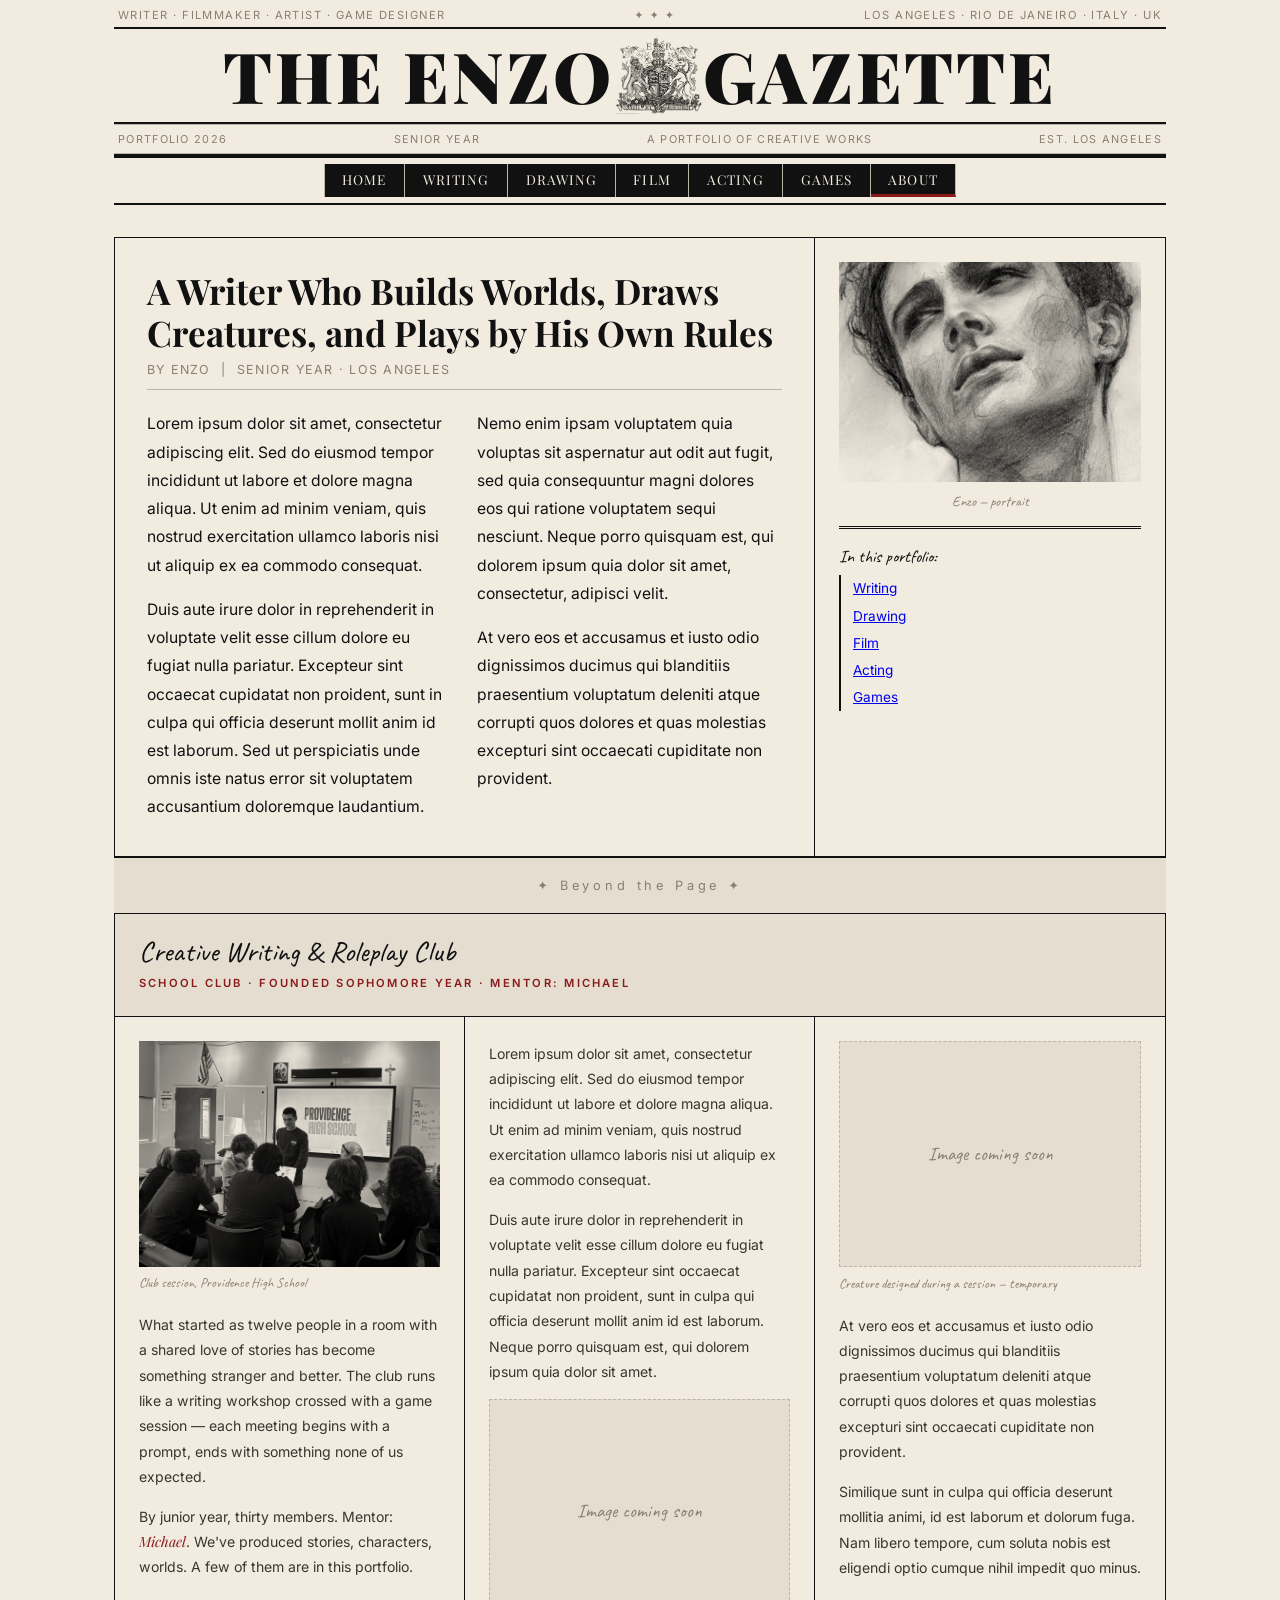
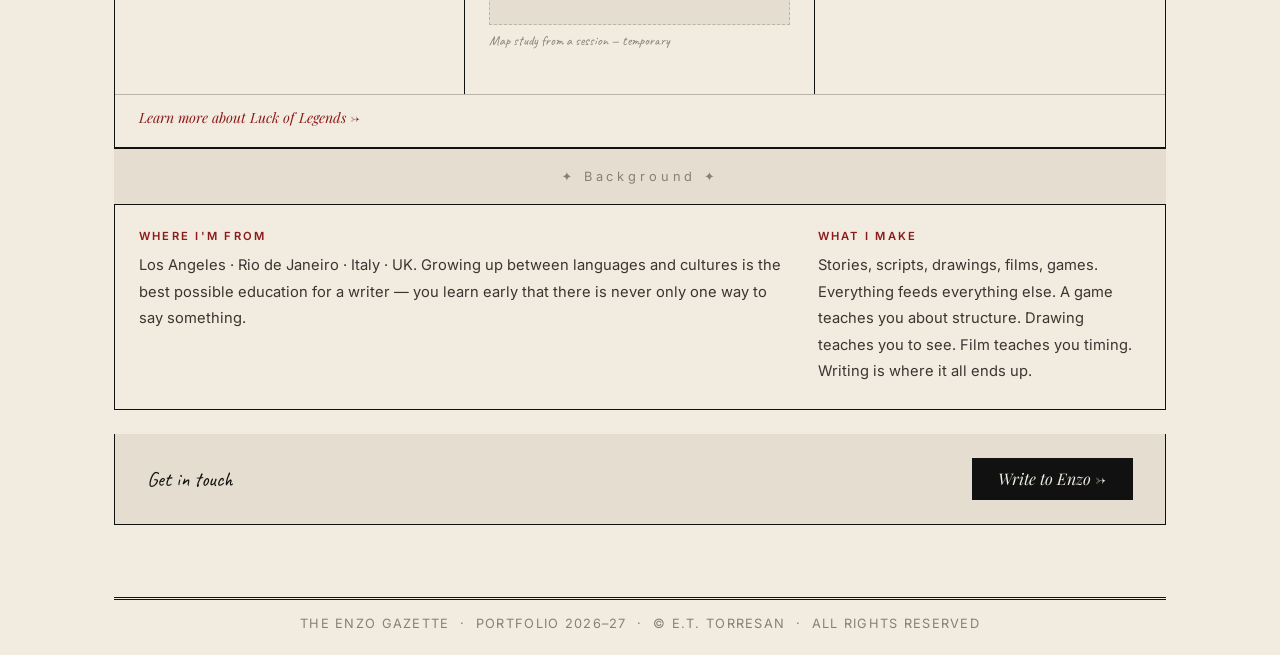
==== about.html @ 315db7a4 "first commit lets move this online, this is the first version" ====
<!DOCTYPE html>
<html lang="en">
<head>
  <meta charset="UTF-8" />
  <meta name="viewport" content="width=device-width, initial-scale=1.0" />
  <title>About — Enzo</title>
  <link rel="stylesheet" href="style.css" />
  <link href="https://fonts.googleapis.com/css2?family=Playfair+Display:ital,wght@0,700;0,900;1,700&family=Inter:wght@400;500&family=Caveat:wght@600&display=swap" rel="stylesheet" />
</head>
<body>

  <header class="masthead">

    <div class="masthead-motto-bar">
      <span>Writer · Filmmaker · Artist · Game Designer</span>
      <span>✦ ✦ ✦</span>
      <span>Los Angeles · Rio de Janeiro · Italy · UK</span>
    </div>

    <div class="masthead-border"></div>

    <a href="index.html" class="masthead-title-link">
      <div class="masthead-title-row">
        <span class="masthead-half">THE ENZO</span>
        <div class="masthead-crest">
          <img src="assets/coatarms.jpeg" alt="Coat of Arms" />
        </div>
        <span class="masthead-half">GAZETTE</span>
      </div>
    </a>

    <div class="masthead-border"></div>

    <div class="masthead-info-bar">
      <span>Portfolio 2026</span>
      <span>Senior Year</span>
      <span>A Portfolio of Creative Works</span>
      <span>Est. Los Angeles</span>
    </div>

    <div class="masthead-border thick"></div>

    <nav class="broadsheet-nav">
      <a href="index.html">Home</a>
      <a href="writing.html">Writing</a>
      <a href="drawing.html">Drawing</a>
      <a href="film.html">Film</a>
      <a href="acting.html">Acting</a>
      <a href="board-games.html">Games</a>
      <a href="about.html" class="nav-active">About</a>
    </nav>
    <div class="masthead-border"></div>
  </header>

  <main class="broadsheet-main">

    <div class="broadsheet-grid">

      <article class="col-wide">
        <h2 class="article-headline">A Writer Who Builds Worlds, Draws Creatures, and Plays by His Own Rules</h2>
        <div class="article-byline">By Enzo &nbsp;|&nbsp; Senior Year · Los Angeles</div>
        <div class="article-body">
          <p>Lorem ipsum dolor sit amet, consectetur adipiscing elit. Sed do eiusmod tempor incididunt ut labore et dolore magna aliqua. Ut enim ad minim veniam, quis nostrud exercitation ullamco laboris nisi ut aliquip ex ea commodo consequat.</p>
          <p>Duis aute irure dolor in reprehenderit in voluptate velit esse cillum dolore eu fugiat nulla pariatur. Excepteur sint occaecat cupidatat non proident, sunt in culpa qui officia deserunt mollit anim id est laborum. Sed ut perspiciatis unde omnis iste natus error sit voluptatem accusantium doloremque laudantium.</p>
          <p>Nemo enim ipsam voluptatem quia voluptas sit aspernatur aut odit aut fugit, sed quia consequuntur magni dolores eos qui ratione voluptatem sequi nesciunt. Neque porro quisquam est, qui dolorem ipsum quia dolor sit amet, consectetur, adipisci velit.</p>
          <p>At vero eos et accusamus et iusto odio dignissimos ducimus qui blanditiis praesentium voluptatum deleniti atque corrupti quos dolores et quas molestias excepturi sint occaecati cupiditate non provident.</p>
        </div>
      </article>

      <aside class="col-narrow hero-image-col">
        <figure>
          <img src="assets/portrait-temp.jpeg" alt="Enzo" />
          <figcaption>Enzo — portrait</figcaption>
        </figure>
        <div class="sidebar-rule"></div>
        <div class="sidebar-note">
          <span class="handwritten">In this portfolio:</span>
          <ul>
            <li><a href="writing.html">Writing</a></li>
            <li><a href="drawing.html">Drawing</a></li>
            <li><a href="film.html">Film</a></li>
            <li><a href="acting.html">Acting</a></li>
            <li><a href="board-games.html">Games</a></li>
          </ul>
        </div>
      </aside>

    </div>

    <div class="section-rule">✦ Beyond the Page ✦</div>

    <div class="club-section" id="club">

      <div class="club-masthead">
        <span class="handwritten large">Creative Writing &amp; Roleplay Club</span>
        <div class="col-label" style="margin-top:0.3rem;">School Club · Founded Sophomore Year · Mentor: Michael</div>
      </div>

      <div class="club-columns">

        <div class="club-col">
        <div class="club-figure">
            <img src="assets/2026club.jpg" alt="Club session at Providence High School" style="width:100%;display:block;filter:grayscale(1) contrast(1.05);mix-blend-mode:multiply;" />
            <p class="club-fig-caption">Club session, Providence High School</p>
          </div>
          <p>What started as twelve people in a room with a shared love of stories has become something stranger and better. The club runs like a writing workshop crossed with a game session — each meeting begins with a prompt, ends with something none of us expected.</p>
          <p>By junior year, thirty members. Mentor: <a href="https://www.luckoflegends.com/" target="_blank" rel="noopener" class="col-link">Michael</a>. We've produced stories, characters, worlds. A few of them are in this portfolio.</p>
        </div>

        <div class="club-col">
          <p>Lorem ipsum dolor sit amet, consectetur adipiscing elit. Sed do eiusmod tempor incididunt ut labore et dolore magna aliqua. Ut enim ad minim veniam, quis nostrud exercitation ullamco laboris nisi ut aliquip ex ea commodo consequat.</p>
          <p>Duis aute irure dolor in reprehenderit in voluptate velit esse cillum dolore eu fugiat nulla pariatur. Excepteur sint occaecat cupidatat non proident, sunt in culpa qui officia deserunt mollit anim id est laborum. Neque porro quisquam est, qui dolorem ipsum quia dolor sit amet.</p>
          <div class="club-figure">
            <div class="video-placeholder" style="aspect-ratio:4/3;">
              <span class="handwritten" style="font-size:1.2rem;">Image coming soon</span>
            </div>
            <p class="club-fig-caption">Map study from a session — temporary</p>
          </div>
        </div>

        <div class="club-col">
          <div class="club-figure">
            <div class="video-placeholder" style="aspect-ratio:4/3;">
              <span class="handwritten" style="font-size:1.2rem;">Image coming soon</span>
            </div>
            <p class="club-fig-caption">Creature designed during a session — temporary</p>
          </div>
          <p>At vero eos et accusamus et iusto odio dignissimos ducimus qui blanditiis praesentium voluptatum deleniti atque corrupti quos dolores et quas molestias excepturi sint occaecati cupiditate non provident.</p>
          <p>Similique sunt in culpa qui officia deserunt mollitia animi, id est laborum et dolorum fuga. Nam libero tempore, cum soluta nobis est eligendi optio cumque nihil impedit quo minus.</p>
        </div>

      </div>

      <div style="padding: 0.75rem 1.5rem 1.25rem; border-top: 1px solid var(--rule);">
        <a href="https://www.luckoflegends.com/" target="_blank" rel="noopener" class="col-link">Learn more about Luck of Legends →</a>
      </div>

    </div>

    <div class="section-rule">✦ Background ✦</div>

    <article class="broadsheet-piece full-width-piece" id="background">
      <div class="broadsheet-grid" style="border:none; gap:2rem;">
        <div>
          <div class="col-label">Where I'm From</div>
          <p style="font-size:0.92rem; line-height:1.8; color:var(--ink-mid); margin-top:0.5rem;">Los Angeles · Rio de Janeiro · Italy · UK. Growing up between languages and cultures is the best possible education for a writer — you learn early that there is never only one way to say something.</p>
        </div>
        <div>
          <div class="col-label">What I Make</div>
          <p style="font-size:0.92rem; line-height:1.8; color:var(--ink-mid); margin-top:0.5rem;">Stories, scripts, drawings, films, games. Everything feeds everything else. A game teaches you about structure. Drawing teaches you to see. Film teaches you timing. Writing is where it all ends up.</p>
        </div>
      </div>
    </article>

    <div class="contact-strip">
      <span class="handwritten" style="font-size:1.3rem;">Get in touch</span>
      <a href="mailto:your@email.com" class="contact-btn">Write to Enzo →</a>
    </div>

  </main>

  <footer class="broadsheet-footer">
    <div class="footer-rule"></div>
    <p>The Enzo Gazette &nbsp;·&nbsp; Portfolio 2026–27 &nbsp;·&nbsp; © E.T. Torresan &nbsp;·&nbsp; All rights reserved</p>
  </footer>

</body>
</html>
---- style.css ----
/* ============================================
   V2 — THE BROADSHEET
   Editorial newspaper grid
   Structured, typographic, bold masthead
   Monochrome with sepia warmth
   ============================================ */

*, *::before, *::after { box-sizing: border-box; margin: 0; padding: 0; }

:root {
  --paper: #f2ece0;
  --paper-mid: #e5ddd0;
  --ink: #111;
  --ink-mid: #3a3530;
  --ink-faint: #888070;
  --rule: #bbb5a8;
  --red: #8b1a1a;
}

body {
  background: var(--paper);
  color: var(--ink);
  font-family: 'Inter', system-ui, sans-serif;
  max-width: 1100px;
  margin: 0 auto;
  padding: 0 1.5rem;
}

/* ---- MASTHEAD ---- */
.masthead {
  padding: 0.5rem 0 0;
  text-align: center;
}

.masthead-motto-bar {
  display: flex;
  justify-content: space-between;
  align-items: center;
  font-size: 0.7rem;
  letter-spacing: 0.13em;
  text-transform: uppercase;
  color: var(--ink-faint);
  padding: 0 0.25rem 0.3rem;
}

.masthead-border {
  border-top: 2px solid var(--ink);
  margin: 0;
}

.masthead-border.thick {
  border-top: 4px solid var(--ink);
  margin: 0;
}

/* Split title with crest */
.masthead-title-link {
  text-decoration: none;
  color: inherit;
  display: block;
}

.masthead-title-link:hover .masthead-half {
  opacity: 0.7;
}

.masthead-title-row {
  display: flex;
  align-items: center;
  justify-content: center;
  gap: 0;
  padding: 0.1rem 0;
}

.masthead-half {
  font-family: 'Playfair Display', 'Times New Roman', serif;
  font-size: clamp(2rem, 5.5vw, 4.5rem);
  font-weight: 900;
  letter-spacing: 0.04em;
  line-height: 1;
  flex: 0 0 auto;
  white-space: nowrap;
}

.masthead-half:first-child { text-align: right; }
.masthead-half:last-child  { text-align: left; }

.masthead-crest {
  flex-shrink: 0;
  width: clamp(55px, 7vw, 90px);
  height: clamp(55px, 7vw, 90px);
  display: flex;
  align-items: center;
  justify-content: center;
}

.masthead-crest img {
  width: 100%;
  height: 100%;
  object-fit: contain;
  filter: grayscale(1) contrast(1.1);
  mix-blend-mode: multiply;
}

.masthead-info-bar {
  display: flex;
  justify-content: space-between;
  align-items: center;
  font-size: 0.68rem;
  letter-spacing: 0.12em;
  text-transform: uppercase;
  color: var(--ink-faint);
  padding: 0.45rem 0.25rem;
  border-top: 1px solid var(--rule);
  border-bottom: 1px solid var(--rule);
  margin: 0;
}

/* ---- NAV ---- */
.broadsheet-nav {
  display: flex;
  justify-content: center;
  gap: 0;
  flex-wrap: wrap;
  padding: 0.4rem 0;
}

.broadsheet-nav a {
  font-family: 'Playfair Display', serif;
  font-size: 0.85rem;
  letter-spacing: 0.08em;
  text-transform: uppercase;
  color: var(--paper);
  background: var(--ink);
  text-decoration: none;
  padding: 0.35rem 1.1rem;
  border-right: 1px solid var(--rule);
  transition: background 0.12s, color 0.12s;
}

.broadsheet-nav a:first-child { border-left: 1px solid var(--rule); }
.broadsheet-nav a:hover { background: var(--paper); color: var(--ink); }
.broadsheet-nav a.nav-active {
  background: var(--ink);
  color: var(--paper);
  border-bottom: 3px solid var(--red);
}

/* ---- MAIN GRID ---- */
.broadsheet-main {
  padding: 2rem 0 3rem;
}

.broadsheet-grid {
  display: grid;
  grid-template-columns: 2fr 1fr;
  gap: 0;
  border: 1.5px solid var(--ink);
  margin-bottom: 0;
}

.col-wide {
  padding: 2rem;
  border-right: 1.5px solid var(--ink);
}

.col-narrow {
  padding: 1.5rem;
}

/* ---- HERO ARTICLE ---- */
.article-headline {
  font-family: 'Playfair Display', serif;
  font-size: clamp(1.4rem, 3vw, 2.2rem);
  font-weight: 700;
  line-height: 1.2;
  margin-bottom: 0.5rem;
}

.article-byline {
  font-size: 0.78rem;
  letter-spacing: 0.1em;
  text-transform: uppercase;
  color: var(--ink-faint);
  margin-bottom: 1.25rem;
  padding-bottom: 0.75rem;
  border-bottom: 1px solid var(--rule);
}

.article-body {
  column-count: 2;
  column-gap: 1.5rem;
  column-fill: balance;
  margin-top: 0;
}

.article-body p {
  font-size: 0.98rem;
  line-height: 1.8;
  margin-bottom: 1rem;
}

.read-more {
  font-family: 'Playfair Display', serif;
  font-style: italic;
  font-size: 0.95rem;
  color: var(--red);
  text-decoration: none;
  border-bottom: 1px solid var(--red);
}

.read-more:hover { opacity: 0.7; }

/* ---- SIDEBAR ---- */
.hero-image-col figure {
  margin-bottom: 1rem;
}

.hero-image-col img,
.col-narrow figure img {
  width: 100%;
  max-height: 220px;
  object-fit: cover;
  filter: grayscale(1) contrast(1.05);
  mix-blend-mode: multiply;
}

.hero-image-col figcaption {
  font-family: 'Caveat', cursive;
  font-size: 0.9rem;
  color: var(--ink-faint);
  margin-top: 0.4rem;
  text-align: center;
}

.sidebar-rule {
  border-top: 3px double var(--ink);
  margin: 1rem 0;
}

.sidebar-note .handwritten {
  font-family: 'Caveat', cursive;
  font-size: 1.1rem;
  display: block;
  margin-bottom: 0.5rem;
}

.sidebar-note ul {
  list-style: none;
  font-size: 0.85rem;
  line-height: 2;
  color: var(--ink-mid);
  border-left: 2px solid var(--ink);
  padding-left: 0.75rem;
}

.section-rule-finger {
  height: 1.2rem;
  width: auto;
  vertical-align: middle;
  margin-right: 0.5rem;
  filter: grayscale(1) contrast(1.1);
  mix-blend-mode: multiply;
}

.section-rule-finger-flip {
  transform: scaleX(-1);
  margin-right: 0;
  margin-left: 0.5rem;
}

/* ---- SECTION RULE ---- */
.section-rule {
  text-align: center;
  font-size: 0.8rem;
  letter-spacing: 0.3em;
  color: var(--ink-faint);
  padding: 1.25rem 0;
  border-top: 1.5px solid var(--ink);
  border-bottom: 1.5px solid var(--ink);
  margin: 0;
  background: var(--paper-mid);
}

/* ---- BROADSHEET COLUMNS ---- */
.broadsheet-columns {
  display: grid;
  grid-template-columns: repeat(4, 1fr);
  border-left: 1.5px solid var(--ink);
  border-right: 1.5px solid var(--ink);
  border-bottom: 1.5px solid var(--ink);
}

.column-article {
  padding: 1.5rem;
  border-right: 1.5px solid var(--ink);
}

.column-article:last-child { border-right: none; }

.col-label {
  font-size: 0.7rem;
  letter-spacing: 0.2em;
  text-transform: uppercase;
  color: var(--red);
  margin-bottom: 0.6rem;
  font-weight: 600;
}

.column-article h3 {
  font-family: 'Playfair Display', serif;
  font-size: 1.15rem;
  font-weight: 700;
  margin-bottom: 0.6rem;
  line-height: 1.2;
}

.column-article p {
  font-size: 0.85rem;
  line-height: 1.7;
  color: var(--ink-mid);
  margin-bottom: 0.75rem;
}

.col-img {
  width: 100%;
  height: 110px;
  object-fit: cover;
  filter: grayscale(1) contrast(1.05);
  mix-blend-mode: multiply;
  margin-bottom: 0.75rem;
}

.col-link {
  font-family: 'Playfair Display', serif;
  font-style: italic;
  font-size: 0.88rem;
  color: var(--red);
  text-decoration: none;
}

.col-link:hover { text-decoration: underline; }

/* ---- CLUB STRIP ---- */
.club-strip {
  display: flex;
  align-items: center;
  gap: 2rem;
  padding: 1.5rem 1.5rem;
  border-left: 1.5px solid var(--ink);
  border-right: 1.5px solid var(--ink);
  border-bottom: 1.5px solid var(--ink);
  background: var(--paper-mid);
}

.club-text {
  flex: 1;
}

.handwritten { font-family: 'Caveat', cursive; }
.handwritten.large { font-size: 1.8rem; display: block; margin-bottom: 0.4rem; }

.club-text p {
  font-size: 0.9rem;
  color: var(--ink-mid);
  line-height: 1.6;
}

.club-img {
  width: 200px;
  height: 130px;
  object-fit: cover;
  filter: grayscale(1) contrast(1.1);
  mix-blend-mode: multiply;
  flex-shrink: 0;
}

/* ---- FOOTER ---- */
.broadsheet-footer {
  padding: 1.5rem 0;
  text-align: center;
}

.footer-rule {
  border-top: 3px double var(--ink);
  margin-bottom: 1rem;
}

.broadsheet-footer p {
  font-size: 0.8rem;
  letter-spacing: 0.1em;
  text-transform: uppercase;
  color: var(--ink-faint);
}

/* ---- WRITING PAGE ---- */
.writing-page-header {
  padding: 1.5rem 1.5rem 1rem;
  border-left: 1.5px solid var(--ink);
  border-right: 1.5px solid var(--ink);
  border-bottom: 1.5px solid var(--ink);
  background: var(--paper-mid);
}

.writing-page-title {
  font-family: 'Playfair Display', serif;
  font-size: clamp(1.5rem, 4vw, 2.5rem);
  font-weight: 900;
  margin: 0.3rem 0;
}

.writing-page-sub {
  font-family: 'Playfair Display', serif;
  font-style: italic;
  font-size: 0.95rem;
  color: var(--ink-faint);
}

.writing-grid { margin-top: 0; }

.broadsheet-piece { margin-bottom: 1.5rem; }

.piece-header-row {
  margin-bottom: 0.25rem;
}

.piece-header-block {
  display: flex;
  align-items: center;
  justify-content: space-between;
  gap: 1rem;
  margin-bottom: 0.5rem;
}

.piece-header-text {
  flex: 1;
}

.piece-header-text .col-label {
  margin-bottom: 0.25rem;
}

.piece-header-text .piece-headline {
  margin-bottom: 0;
}

.piece-title-row {
  display: flex;
  align-items: center;
  justify-content: space-between;
  gap: 1rem;
  margin-bottom: 0.5rem;
}

.piece-title-row .piece-headline {
  margin-bottom: 0;
  flex: 1;
}

.piece-headline {
  font-family: 'Playfair Display', serif;
  font-size: 1.6rem;
  font-weight: 700;
  margin-bottom: 1rem;
  line-height: 1.2;
}

.broadsheet-rule {
  border-top: 1px solid var(--rule);
  margin: 1.5rem 0;
}

.piece-thumb {
  width: 110px;
  height: 80px;
  flex-shrink: 0;
  margin-left: 1rem;
  background: var(--paper-mid);
  border: 1.5px dashed var(--rule);
  display: flex;
  align-items: center;
  justify-content: center;
  text-align: center;
  color: var(--ink-faint);
}

.piece-thumb-img {
  background: transparent;
  border: none;
}

.script-format .script-direction {
  font-size: 0.8rem;
  letter-spacing: 0.1em;
  text-transform: uppercase;
  color: var(--ink-faint);
  margin-bottom: 0.5rem;
}

.script-format .script-character {
  font-weight: 700;
  text-align: center;
  margin: 0.75rem 0 0.25rem;
  letter-spacing: 0.1em;
}

.script-format .script-line {
  margin-left: 15%;
  margin-right: 15%;
}

.full-width-piece {
  padding: 1.5rem;
  border-left: 1.5px solid var(--ink);
  border-right: 1.5px solid var(--ink);
  border-bottom: 1.5px solid var(--ink);
}

/* ---- CONTACT STRIP ---- */
.contact-strip {
  display: flex;
  align-items: center;
  justify-content: space-between;
  padding: 1.5rem 2rem;
  border-left: 1.5px solid var(--ink);
  border-right: 1.5px solid var(--ink);
  border-bottom: 1.5px solid var(--ink);
  background: var(--paper-mid);
}

.contact-btn {
  font-family: 'Playfair Display', serif;
  font-style: italic;
  font-size: 1rem;
  color: var(--paper);
  background: var(--ink);
  text-decoration: none;
  padding: 0.6rem 1.6rem;
  border: 1.5px solid var(--ink);
  transition: background 0.12s, color 0.12s;
}

.contact-btn:hover {
  background: var(--paper);
  color: var(--ink);
}

/* ---- CLUB SECTION (about page) ---- */
.club-section {
  border-left: 1.5px solid var(--ink);
  border-right: 1.5px solid var(--ink);
  border-bottom: 1.5px solid var(--ink);
}

.club-masthead {
  padding: 1.2rem 1.5rem 1rem;
  border-bottom: 1.5px solid var(--ink);
  background: var(--paper-mid);
}

.club-columns {
  display: grid;
  grid-template-columns: repeat(3, 1fr);
}

.club-col {
  padding: 1.5rem;
  border-right: 1.5px solid var(--ink);
  font-size: 0.88rem;
  line-height: 1.8;
  color: var(--ink-mid);
}

.club-col:last-child { border-right: none; }

.club-col p { margin-bottom: 0.9rem; }

.club-figure { margin-bottom: 1rem; }

.club-fig-caption {
  font-family: 'Caveat', cursive;
  font-size: 0.85rem;
  color: var(--ink-faint);
  margin-top: 0.3rem;
}


.drawing-gallery {
  border-left: 1.5px solid var(--ink);
  border-right: 1.5px solid var(--ink);
  border-bottom: 1.5px solid var(--ink);
}

.gallery-row {
  display: grid;
  gap: 0;
  border-bottom: 1.5px solid var(--ink);
}

.gallery-row:last-child { border-bottom: none; }

.gallery-row-featured {
  grid-template-columns: 1.5fr 1fr;
}

.gallery-col-pair {
  display: grid;
  grid-template-rows: 1fr 1fr;
  border-left: 1.5px solid var(--ink);
}

.gallery-col-pair .gallery-item { border-bottom: 1.5px solid var(--ink); }
.gallery-col-pair .gallery-item:last-child { border-bottom: none; }

.gallery-row-four {
  grid-template-columns: repeat(4, 1fr);
}

.gallery-row-three {
  grid-template-columns: repeat(3, 1fr);
}

.gallery-item {
  padding: 1rem;
  border-right: 1.5px solid var(--ink);
}

.gallery-item:last-child { border-right: none; }

.gallery-item img {
  width: 100%;
  height: 200px;
  object-fit: cover;
  filter: grayscale(1) contrast(1.05);
  mix-blend-mode: multiply;
  display: block;
  margin-bottom: 0.6rem;
}

.gallery-item-large img { height: 300px; }

.gallery-title {
  font-family: 'Playfair Display', serif;
  font-size: 1rem;
  font-weight: 700;
  display: block;
}

.gallery-meta {
  font-size: 0.78rem;
  color: var(--ink-faint);
  letter-spacing: 0.06em;
  display: block;
  margin-top: 0.2rem;
}

/* ---- DRAWING HERO ---- */
.gallery-hero {
  display: block;
  padding: 1.5rem;
  border-bottom: 1.5px solid var(--ink);
  cursor: zoom-in;
}

.gallery-hero img {
  width: 100%;
  height: auto;
  max-height: none;
  object-fit: contain;
  filter: grayscale(1) contrast(1.05);
  mix-blend-mode: multiply;
  display: block;
  margin-bottom: 0.6rem;
}

.gallery-hero figcaption {
  text-align: center;
}

/* ---- CAROUSEL ---- */
.carousel-wrap {
  display: flex;
  align-items: stretch;
  gap: 0;
  border-bottom: 1.5px solid var(--ink);
  overflow: hidden;
}

.carousel-track-wrap {
  flex: 1;
  overflow: hidden;
  padding: 0;
}

.carousel-track {
  display: flex;
  gap: 0;
  transition: transform 0.35s ease;
}

.carousel-item {
  flex: 0 0 calc(33.333% - 0px);
  padding: 1rem;
  border-right: 1.5px solid var(--ink);
  cursor: zoom-in;
  background: var(--paper);
}

.carousel-item:last-child {
  border-right: none;
}

.carousel-item img {
  width: 100%;
  height: 200px;
  object-fit: contain;
  object-position: center;
  filter: grayscale(1) contrast(1.05);
  mix-blend-mode: multiply;
  display: block;
  margin-bottom: 0.6rem;
  background: var(--paper);
}

.carousel-btn {
  flex-shrink: 0;
  width: 42px;
  background: var(--paper-mid);
  border: none;
  border-right: 1.5px solid var(--ink);
  font-family: 'Playfair Display', serif;
  font-size: 1.6rem;
  color: var(--ink);
  cursor: pointer;
  transition: background 0.12s;
  display: flex;
  align-items: center;
  justify-content: center;
}

.carousel-next {
  border-right: none;
  border-left: 1.5px solid var(--ink);
}

.carousel-btn:hover { background: var(--ink); color: var(--paper); }

/* clickable gallery items */
.gallery-item { cursor: zoom-in; }

/* ---- LIGHTBOX ---- */
.lightbox {
  display: none;
  position: fixed;
  inset: 0;
  background: rgba(17, 17, 17, 0.92);
  z-index: 1000;
  align-items: center;
  justify-content: center;
  padding: 2rem;
}

.lightbox.lightbox-open {
  display: flex;
}

.lightbox-inner {
  position: relative;
  max-width: 90vw;
  max-height: 90vh;
  display: flex;
  flex-direction: column;
  align-items: center;
}

.lightbox-inner img {
  max-width: 100%;
  max-height: 80vh;
  object-fit: contain;
  display: block;
}

.lightbox-caption {
  margin-top: 1rem;
  text-align: center;
}

.lightbox-caption .gallery-title {
  color: var(--paper);
}

.lightbox-caption .gallery-meta {
  color: var(--paper-mid);
}

.lightbox-close {
  position: fixed;
  top: 1.25rem;
  right: 1.5rem;
  background: none;
  border: 1.5px solid var(--paper);
  color: var(--paper);
  font-size: 1rem;
  width: 2rem;
  height: 2rem;
  cursor: pointer;
  display: flex;
  align-items: center;
  justify-content: center;
  transition: background 0.12s;
}

.lightbox-close:hover { background: var(--paper); color: var(--ink); }

/* ---- FILM PAGE ---- */
.film-grid { }

.film-intro {
  display: flex;
  align-items: flex-start;
  gap: 2rem;
  padding: 1.5rem 1.5rem 0;
  border-left: 1.5px solid var(--ink);
  border-right: 1.5px solid var(--ink);
  border-bottom: 1.5px solid var(--ink);
}

.film-intro-text {
  flex: 1;
  padding-bottom: 1.5rem;
}

.film-intro-text p {
  font-size: 0.92rem;
  line-height: 1.8;
  color: var(--ink-mid);
  margin-bottom: 0.75rem;
}

.film-intro-photo {
  flex-shrink: 0;
  width: 180px;
  text-align: center;
}

.film-intro-photo img {
  width: 100%;
  filter: grayscale(1) contrast(1.05);
  mix-blend-mode: multiply;
  display: block;
  margin-bottom: 0.4rem;
}

.film-intro-photo figcaption {
  font-size: 0.85rem;
  color: var(--ink-faint);
}

.film-sidebar-photo img,
.col-narrow .film-sidebar-photo img {
  width: 100%;
  height: auto;
  max-height: none;
  object-fit: contain;
  filter: grayscale(1) contrast(1.05);
  mix-blend-mode: multiply;
  display: block;
}

.film-sidebar-photo {
  margin: 0;
}

.film-layout {
  display: flex;
  flex-direction: column;
  gap: 1rem;
  margin-top: 1rem;
}

.film-embed {
  width: 100%;
}

.film-embed iframe {
  width: 100%;
  aspect-ratio: 16 / 9;
  border: none;
  display: block;
}

.film-embed-inline { margin-bottom: 1rem; }

.video-placeholder {
  width: 100%;
  aspect-ratio: 16 / 9;
  background: var(--paper-mid);
  border: 1.5px dashed var(--rule);
  display: flex;
  flex-direction: column;
  align-items: center;
  justify-content: center;
  gap: 0.5rem;
  color: var(--ink-faint);
  font-size: 0.82rem;
  text-align: center;
}

.video-placeholder-sm {
  aspect-ratio: 4 / 3;
}

.film-description { }

.film-description p {
  font-size: 0.92rem;
  line-height: 1.8;
  margin-bottom: 0.75rem;
  color: var(--ink-mid);
}

.film-credits {
  font-size: 0.8rem;
  color: var(--ink-faint);
  margin-top: 1rem;
  line-height: 1.8;
}

/* ---- ACTING PAGE ---- */
.acting-col-wide .article-body {
  column-count: 1;
}

.acting-sidebar-strip {
  display: grid;
  grid-template-columns: 1fr 2fr;
  border-left: 1.5px solid var(--ink);
  border-right: 1.5px solid var(--ink);
  border-bottom: 1.5px solid var(--ink);
}

.acting-strip-img {
  width: 100%;
  height: 100%;
  object-fit: cover;
  filter: grayscale(1) contrast(1.05);
  mix-blend-mode: multiply;
  display: block;
  border-right: 1.5px solid var(--ink);
}

.acting-strip-note {
  padding: 1.5rem;
}

.acting-articles {
  border-left: 1.5px solid var(--ink);
  border-right: 1.5px solid var(--ink);
  border-bottom: 1.5px solid var(--ink);
  padding: 2rem;
}

.acting-piece-top {
  display: grid;
  grid-template-columns: 1fr 2fr;
  gap: 1.5rem;
  margin-bottom: 1rem;
  align-items: start;
}

.acting-piece .article-body {
  column-count: 2;
  column-gap: 1.5rem;
  column-fill: balance;
}

.acting-clips {
  display: grid;
  grid-template-columns: 1fr 1fr;
  gap: 1rem;
  margin: 0;
}



/* ---- GAMES PAGE ---- */
.game-images {
  display: grid;
  grid-template-columns: repeat(3, 1fr);
  gap: 0.75rem;
  margin-bottom: 1.25rem;
}

.game-images-two {
  grid-template-columns: repeat(2, 1fr);
}

.game-details {
  display: flex;
  gap: 2rem;
  margin-top: 1rem;
  padding-top: 0.75rem;
  border-top: 1px solid var(--rule);
}

.game-stat {
  font-size: 0.85rem;
  color: var(--ink-mid);
  line-height: 1.8;
}

/* ---- READING PAGE ---- */
.reading-wrap {
  max-width: 800px;
  margin: 0 auto;
  padding: 2.5rem 1.5rem 4rem;
}

.reading-back {
  font-family: 'Inter', system-ui, sans-serif;
  font-size: 0.78rem;
  letter-spacing: 0.12em;
  text-transform: uppercase;
  color: var(--ink-faint);
  text-decoration: none;
  display: inline-block;
  margin-bottom: 2rem;
}

.reading-back:hover { color: var(--ink); }

.reading-meta {
  font-size: 0.78rem;
  letter-spacing: 0.12em;
  text-transform: uppercase;
  color: var(--ink-faint);
  margin-bottom: 0.5rem;
}

.reading-title {
  font-family: 'Playfair Display', serif;
  font-size: clamp(1.8rem, 4vw, 3rem);
  font-weight: 900;
  line-height: 1.15;
  margin-bottom: 0.5rem;
}

.reading-byline {
  font-size: 0.78rem;
  letter-spacing: 0.08em;
  color: var(--ink-faint);
  margin-bottom: 0.25rem;
}

.reading-rule {
  border-top: 3px double var(--ink);
  margin: 1.25rem 0 2rem;
}

.reading-body p {
  font-size: 1rem;
  line-height: 1.9;
  margin-bottom: 1.4rem;
  color: var(--ink);
}

.reading-body .script-direction {
  font-size: 0.82rem;
  letter-spacing: 0.1em;
  text-transform: uppercase;
  color: var(--ink-faint);
  margin: 1.5rem 0 0.5rem;
}

.reading-body .script-character {
  font-weight: 700;
  text-align: center;
  margin: 1.25rem 0 0.25rem;
  letter-spacing: 0.1em;
}

.reading-body .script-line {
  margin-left: 15%;
  margin-right: 15%;
  margin-bottom: 1rem;
}

.reading-download {
  display: inline-flex;
  align-items: center;
  gap: 0.4rem;
  font-family: 'Inter', system-ui, sans-serif;
  font-style: normal;
  font-size: 0.78rem;
  letter-spacing: 0.05em;
  color: var(--ink);
  background: transparent;
  text-decoration: none;
  padding: 0.3rem 0.9rem;
  border: 1.5px solid var(--ink);
  border-radius: 0;
  transition: background 0.12s, color 0.12s;
}

.reading-download:hover {
  background: var(--ink);
  color: var(--paper);
}

.reading-actions {
  display: flex;
  align-items: center;
  gap: 0.75rem;
  margin-bottom: 1.25rem;
}

.reading-actions-sep {
  color: var(--ink-faint);
  font-size: 0.85rem;
}

.reading-wordcount {
  font-size: 0.78rem;
  letter-spacing: 0.05em;
  color: var(--ink-faint);
}

.story-fade {
  height: 80px;
  margin-top: -80px;
  background: linear-gradient(to bottom, transparent, var(--paper));
  position: relative;
  pointer-events: none;
}

.story-expand-wrap {
  text-align: center;
  padding: 1rem 0 0.5rem;
}

.story-expand-btn {
  font-family: 'Playfair Display', serif;
  font-style: italic;
  font-size: 1rem;
  color: var(--ink);
  background: none;
  border: 1.5px solid var(--ink);
  padding: 0.55rem 1.6rem;
  cursor: pointer;
  transition: background 0.12s, color 0.12s;
}

.story-expand-btn:hover {
  background: var(--ink);
  color: var(--paper);
}

.story-rest { display: none; }

.story-rest-visible {
  display: block;
  animation: fadeIn 0.4s ease;
}

.reading-end-actions {
  display: flex;
  align-items: center;
  justify-content: space-between;
}

@keyframes fadeIn {
  from { opacity: 0; transform: translateY(8px); }
  to   { opacity: 1; transform: translateY(0); }
}

/* ---- HOMEPAGE LAYOUT ---- */
.home-top-row {
  display: grid;
  grid-template-columns: 1fr 1fr;
  border: 1.5px solid var(--ink);
  margin-bottom: 0;
}

.home-feature {
  padding: 2rem;
  border-right: 1.5px solid var(--ink);
  display: flex;
  flex-direction: column;
}

.home-feature-headline {
  font-family: 'Playfair Display', serif;
  font-size: clamp(1.6rem, 3.5vw, 2.6rem);
  font-weight: 900;
  line-height: 1.15;
  margin-bottom: 0.5rem;
}

.home-feature-body {
  font-size: 0.98rem;
  line-height: 1.8;
  color: var(--ink-mid);
  margin-bottom: 1rem;
}

.home-feature .read-more {
  margin-top: auto;
}

.home-intro {
  padding: 2rem;
  display: flex;
  flex-direction: column;
  justify-content: space-between;
}

.home-intro-text { flex: 1; }

.home-portrait {
  margin-top: 1.5rem;
  align-self: flex-end;
  width: 55%;
}

.home-portrait img {
  width: 100%;
  height: auto;
  filter: grayscale(1) contrast(1.05);
  mix-blend-mode: multiply;
  display: block;
  margin-bottom: 0.4rem;
}

.home-portrait figcaption {
  font-family: 'Caveat', cursive;
  font-size: 0.85rem;
  color: var(--ink-faint);
  text-align: center;
}

.home-works-row {
  display: grid;
  grid-template-columns: repeat(3, 1fr);
  border-left: 1.5px solid var(--ink);
  border-right: 1.5px solid var(--ink);
  border-bottom: 1.5px solid var(--ink);
}

.home-work-card {
  padding: 1.5rem;
  border-right: 1.5px solid var(--ink);
}

.home-work-card:last-child { border-right: none; }

.home-work-card h3 {
  font-family: 'Playfair Display', serif;
  font-size: 1.15rem;
  font-weight: 700;
  margin-bottom: 0.5rem;
  line-height: 1.2;
}

.home-work-card p {
  font-size: 0.85rem;
  line-height: 1.7;
  color: var(--ink-mid);
  margin-bottom: 0.75rem;
}

.home-work-img-wrap {
  width: 100%;
  margin-bottom: 0.75rem;
}

.home-work-img-wrap img {
  width: 100%;
  height: 160px;
  object-fit: cover;
  filter: grayscale(1) contrast(1.05);
  mix-blend-mode: multiply;
  display: block;
}

.home-work-img-placeholder {
  height: 160px;
  background: var(--paper-mid);
  border: 1.5px dashed var(--rule);
  display: flex;
  align-items: center;
  justify-content: center;
  color: var(--ink-faint);
  font-size: 1.2rem;
}

.col-decor-img {
  width: 100%;
  height: auto;
  display: block;
  filter: grayscale(1) contrast(1.05);
  mix-blend-mode: multiply;
  margin-bottom: 0;
}

/* ---- PAGE DECOR BANNER ---- */
.page-decor-banner {
  width: 100%;
  margin: 0;
  line-height: 0;
}

.page-decor-banner img {
  width: 100%;
  height: auto;
  display: block;
  filter: grayscale(1) contrast(1.05);
  mix-blend-mode: multiply;
}

/* ---- RESPONSIVE ---- */
@media (max-width: 750px) {
  .broadsheet-grid { grid-template-columns: 1fr; }
  .col-wide { border-right: none; border-bottom: 1.5px solid var(--ink); }
  .article-body { column-count: 1; }
  .broadsheet-columns { grid-template-columns: 1fr 1fr; }
  .club-strip { flex-direction: column; }
  .club-img { width: 100%; }
}
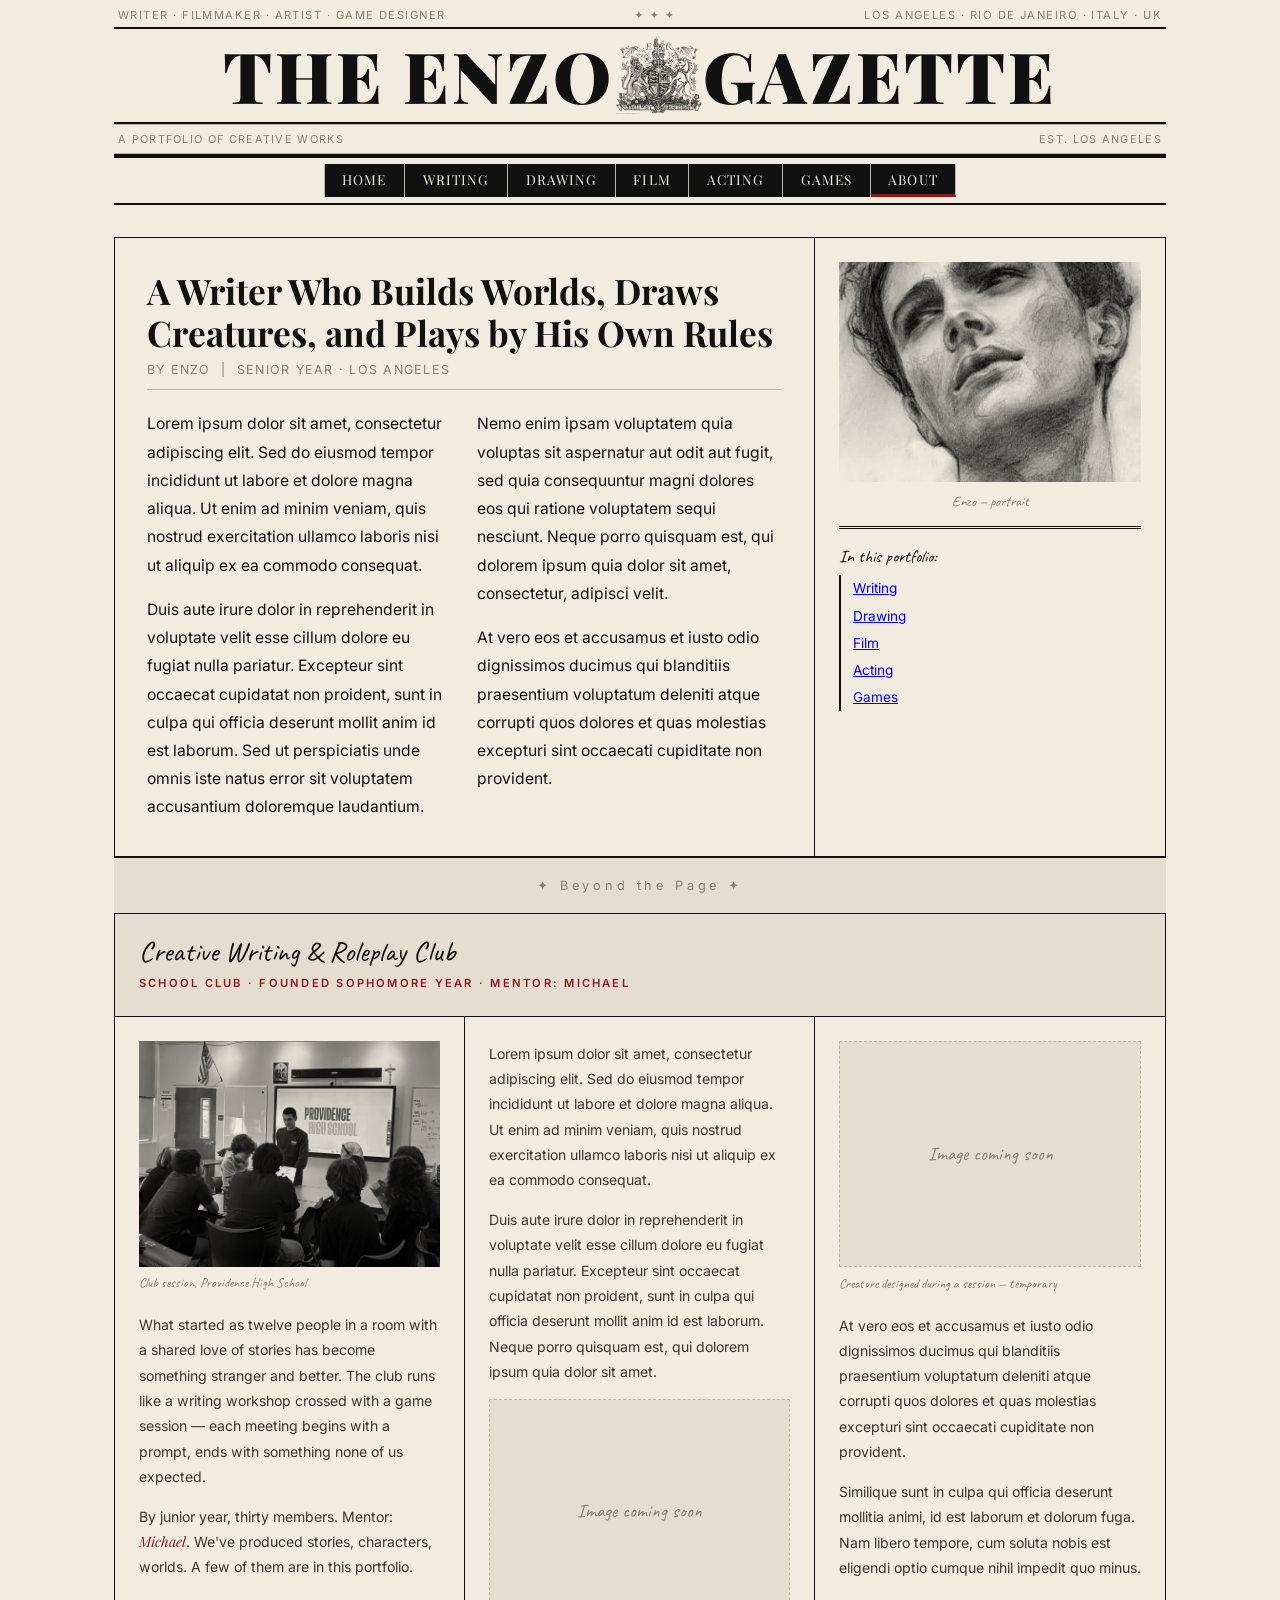
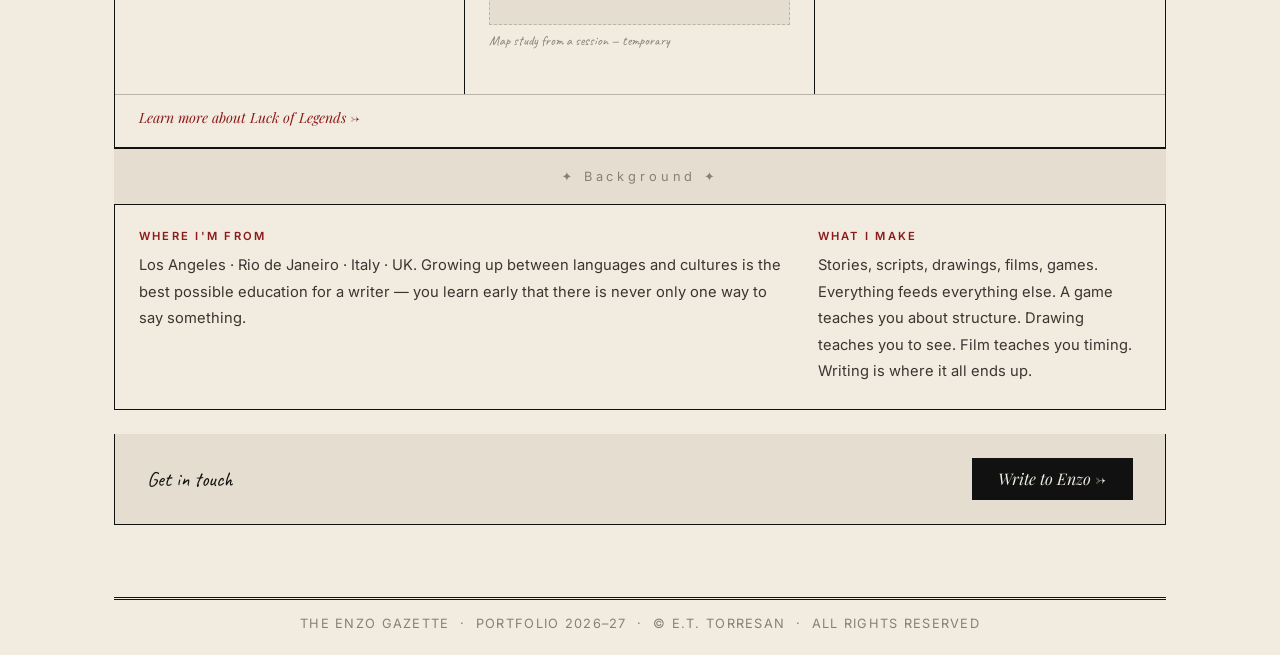
==== commit 61e0ee05: "mobile ok mobile ok" ====
--- a/about.html
+++ b/about.html
@@ -14,7 +14,7 @@
     <div class="masthead-motto-bar">
       <span>Writer · Filmmaker · Artist · Game Designer</span>
       <span>✦ ✦ ✦</span>
-      <span>Los Angeles · Rio de Janeiro · Italy · UK</span>
+      <span class="motto-cities">Los Angeles · Rio de Janeiro · Italy · UK</span>
     </div>
 
     <div class="masthead-border"></div>
@@ -32,15 +32,18 @@
     <div class="masthead-border"></div>
 
     <div class="masthead-info-bar">
-      <span>Portfolio 2026</span>
-      <span>Senior Year</span>
+      
+      
       <span>A Portfolio of Creative Works</span>
       <span>Est. Los Angeles</span>
     </div>
 
     <div class="masthead-border thick"></div>
 
-    <nav class="broadsheet-nav">
+    <button class="hamburger" id="hamburger" aria-label="Open navigation" aria-expanded="false">
+      <span></span><span></span><span></span>
+    </button>
+    <nav class="broadsheet-nav" id="main-nav">
       <a href="index.html">Home</a>
       <a href="writing.html">Writing</a>
       <a href="drawing.html">Drawing</a>
@@ -59,6 +62,7 @@
       <article class="col-wide">
         <h2 class="article-headline">A Writer Who Builds Worlds, Draws Creatures, and Plays by His Own Rules</h2>
         <div class="article-byline">By Enzo &nbsp;|&nbsp; Senior Year · Los Angeles</div>
+        <img src="assets/portrait-temp.jpeg" alt="Enzo" class="about-portrait-mobile" />
         <div class="article-body">
           <p>Lorem ipsum dolor sit amet, consectetur adipiscing elit. Sed do eiusmod tempor incididunt ut labore et dolore magna aliqua. Ut enim ad minim veniam, quis nostrud exercitation ullamco laboris nisi ut aliquip ex ea commodo consequat.</p>
           <p>Duis aute irure dolor in reprehenderit in voluptate velit esse cillum dolore eu fugiat nulla pariatur. Excepteur sint occaecat cupidatat non proident, sunt in culpa qui officia deserunt mollit anim id est laborum. Sed ut perspiciatis unde omnis iste natus error sit voluptatem accusantium doloremque laudantium.</p>
@@ -154,7 +158,7 @@
 
     <div class="contact-strip">
       <span class="handwritten" style="font-size:1.3rem;">Get in touch</span>
-      <a href="mailto:your@email.com" class="contact-btn">Write to Enzo →</a>
+      <a href="mailto:torresanenzo@gmail.com" class="contact-btn">Write to Enzo →</a>
     </div>
 
   </main>
@@ -164,5 +168,14 @@
     <p>The Enzo Gazette &nbsp;·&nbsp; Portfolio 2026–27 &nbsp;·&nbsp; © E.T. Torresan &nbsp;·&nbsp; All rights reserved</p>
   </footer>
 
+
+  <script>
+    var btn = document.getElementById('hamburger');
+    var nav = document.getElementById('main-nav');
+    btn.addEventListener('click', function() {
+      var open = nav.classList.toggle('nav-open');
+      btn.setAttribute('aria-expanded', open);
+    });
+  </script>
 </body>
 </html>
--- a/style.css
+++ b/style.css
@@ -74,7 +74,7 @@
 
 .masthead-half {
   font-family: 'Playfair Display', 'Times New Roman', serif;
-  font-size: clamp(2rem, 5.5vw, 4.5rem);
+  font-size: clamp(1.5rem, 5.5vw, 4.5rem);
   font-weight: 900;
   letter-spacing: 0.04em;
   line-height: 1;
@@ -375,6 +375,32 @@
   flex-shrink: 0;
 }
 
+/* mobile-only about portrait */
+.about-portrait-mobile {
+  display: none;
+}
+
+/* mobile-only writing sidebar shown below page header */
+.writing-sidebar-mobile {
+  display: none;
+}
+
+/* mobile-only tophat image shown below hero headline */
+.hero-tophat-mobile {
+  display: none;
+}
+
+/* mobile-only club image shown inside text block */
+.club-img-mobile {
+  display: none;
+}
+
+/* dividing line between row 1 (Writing/Drawing) and row 2 (Film/Games) */
+.column-article:nth-child(3),
+.column-article:nth-child(4) {
+  border-top: 1.5px solid var(--ink);
+}
+
 /* ---- FOOTER ---- */
 .broadsheet-footer {
   padding: 1.5rem 0;
@@ -712,7 +738,8 @@
 
 .carousel-item img {
   width: 100%;
-  height: 200px;
+  height: auto;
+  max-height: 260px;
   object-fit: contain;
   object-position: center;
   filter: grayscale(1) contrast(1.05);
@@ -1318,11 +1345,134 @@
 }
 
 /* ---- RESPONSIVE ---- */
+/* ---- HAMBURGER BUTTON ---- */
+.hamburger {
+  display: none;
+  flex-direction: column;
+  justify-content: center;
+  align-items: center;
+  gap: 5px;
+  width: 36px;
+  height: 36px;
+  background: var(--ink);
+  border: none;
+  cursor: pointer;
+  padding: 6px;
+  margin: 0.3rem auto;
+}
+.hamburger span {
+  display: block;
+  width: 20px;
+  height: 2px;
+  background: var(--paper);
+  transition: transform 0.2s, opacity 0.2s;
+}
+.hamburger[aria-expanded="true"] span:nth-child(1) { transform: translateY(7px) rotate(45deg); }
+.hamburger[aria-expanded="true"] span:nth-child(2) { opacity: 0; }
+.hamburger[aria-expanded="true"] span:nth-child(3) { transform: translateY(-7px) rotate(-45deg); }
+
 @media (max-width: 750px) {
   .broadsheet-grid { grid-template-columns: 1fr; }
   .col-wide { border-right: none; border-bottom: 1.5px solid var(--ink); }
   .article-body { column-count: 1; }
   .broadsheet-columns { grid-template-columns: 1fr 1fr; }
   .club-strip { flex-direction: column; }
-  .club-img { width: 100%; }
-}
+  .club-img { display: none; }
+  .club-img-mobile {
+    display: block;
+    width: 100%;
+    height: 160px;
+    object-fit: cover;
+    filter: grayscale(1) contrast(1.1);
+    mix-blend-mode: multiply;
+    margin: 0.5rem 0 0.75rem;
+  }
+
+  .motto-cities { display: none; }
+
+  .hamburger { display: flex; }
+
+  .broadsheet-nav {
+    display: none;
+    flex-direction: column;
+    gap: 0;
+    padding: 0;
+    width: 100%;
+  }
+  .broadsheet-nav.nav-open { display: flex; }
+
+  .broadsheet-nav a {
+    border-right: none;
+    border-left: none !important;
+    border-bottom: 1px solid var(--rule);
+    text-align: center;
+    padding: 0.75rem 1rem;
+  }
+  .broadsheet-nav a:last-child { border-bottom: none; }
+
+  .hero-tophat-mobile {
+    display: block;
+    width: 100%;
+    max-height: 280px;
+    object-fit: cover;
+    object-position: top;
+    filter: grayscale(1) contrast(1.1);
+    mix-blend-mode: multiply;
+    margin: 0.5rem 0 0.75rem;
+  }
+
+  .hero-portrait-mobile { display: none; }
+
+  .about-portrait-mobile {
+    display: block;
+    width: 100%;
+    max-height: 280px;
+    object-fit: cover;
+    object-position: top;
+    filter: grayscale(1) contrast(1.05);
+    mix-blend-mode: multiply;
+    margin: 0.75rem 0;
+  }
+
+  .hero-image-col { display: none; }
+
+  .writing-sidebar-mobile {
+    display: block;
+    border-left: 1.5px solid var(--ink);
+    border-right: 1.5px solid var(--ink);
+    border-bottom: 1.5px solid var(--ink);
+    padding: 1rem 1.5rem;
+    display: flex;
+    gap: 2rem;
+  }
+
+  .writing-grid .col-narrow,
+  .film-grid .col-narrow,
+  .acting-col-wide + .col-narrow,
+  .writing-grid .col-narrow { display: none; }
+
+  .acting-sidebar-mobile,
+  .games-sidebar-mobile {
+    flex-direction: column;
+    gap: 0;
+  }
+
+  .club-columns { grid-template-columns: 1fr; }
+  .club-col { border-right: none; border-bottom: 1.5px solid var(--ink); }
+  .club-col:last-child { border-bottom: none; }
+
+  .writing-sidebar-mobile .film-sidebar-photo {
+    width: 130px;
+    flex-shrink: 0;
+  }
+  .writing-sidebar-mobile .film-sidebar-photo img {
+    width: 130px;
+    height: 160px;
+    object-fit: cover;
+  }
+
+  .column-article:nth-child(3),
+  .column-article:nth-child(4) {
+    border-top: 1.5px solid var(--ink);
+  }
+}
